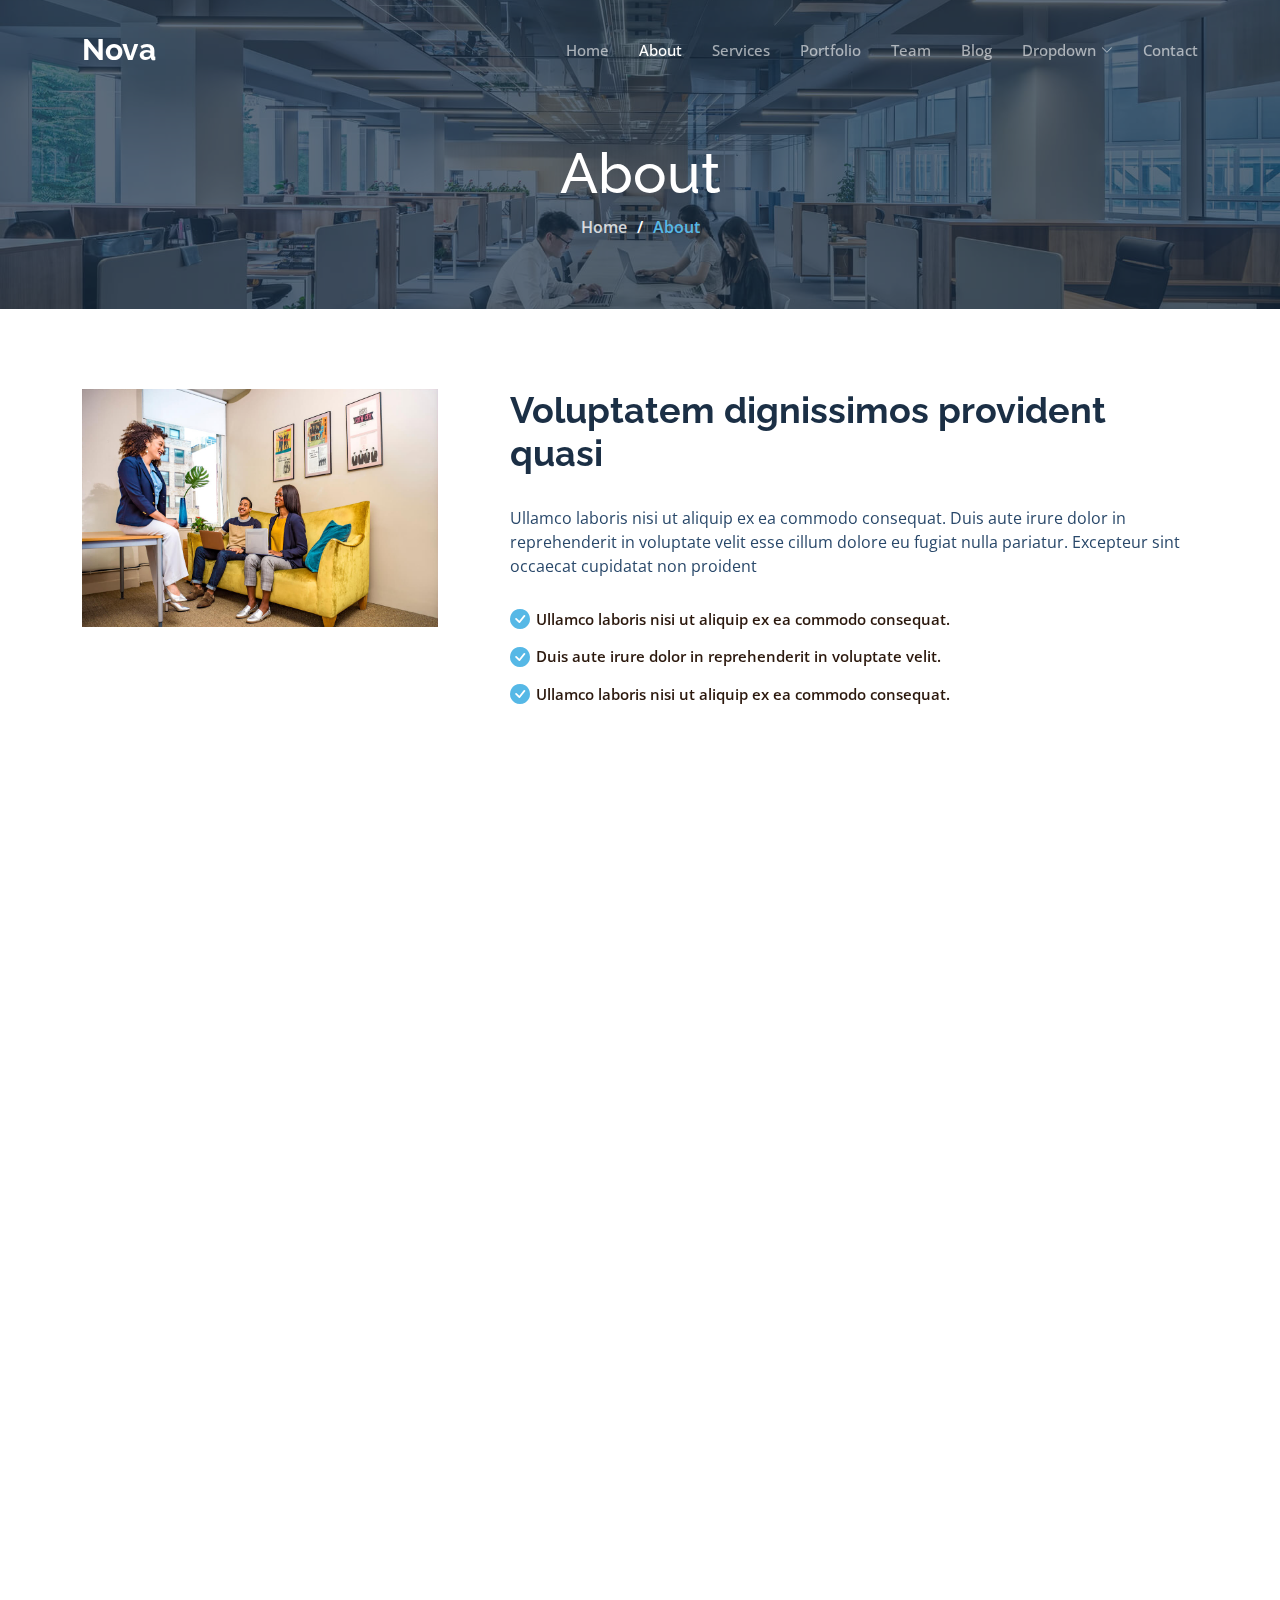
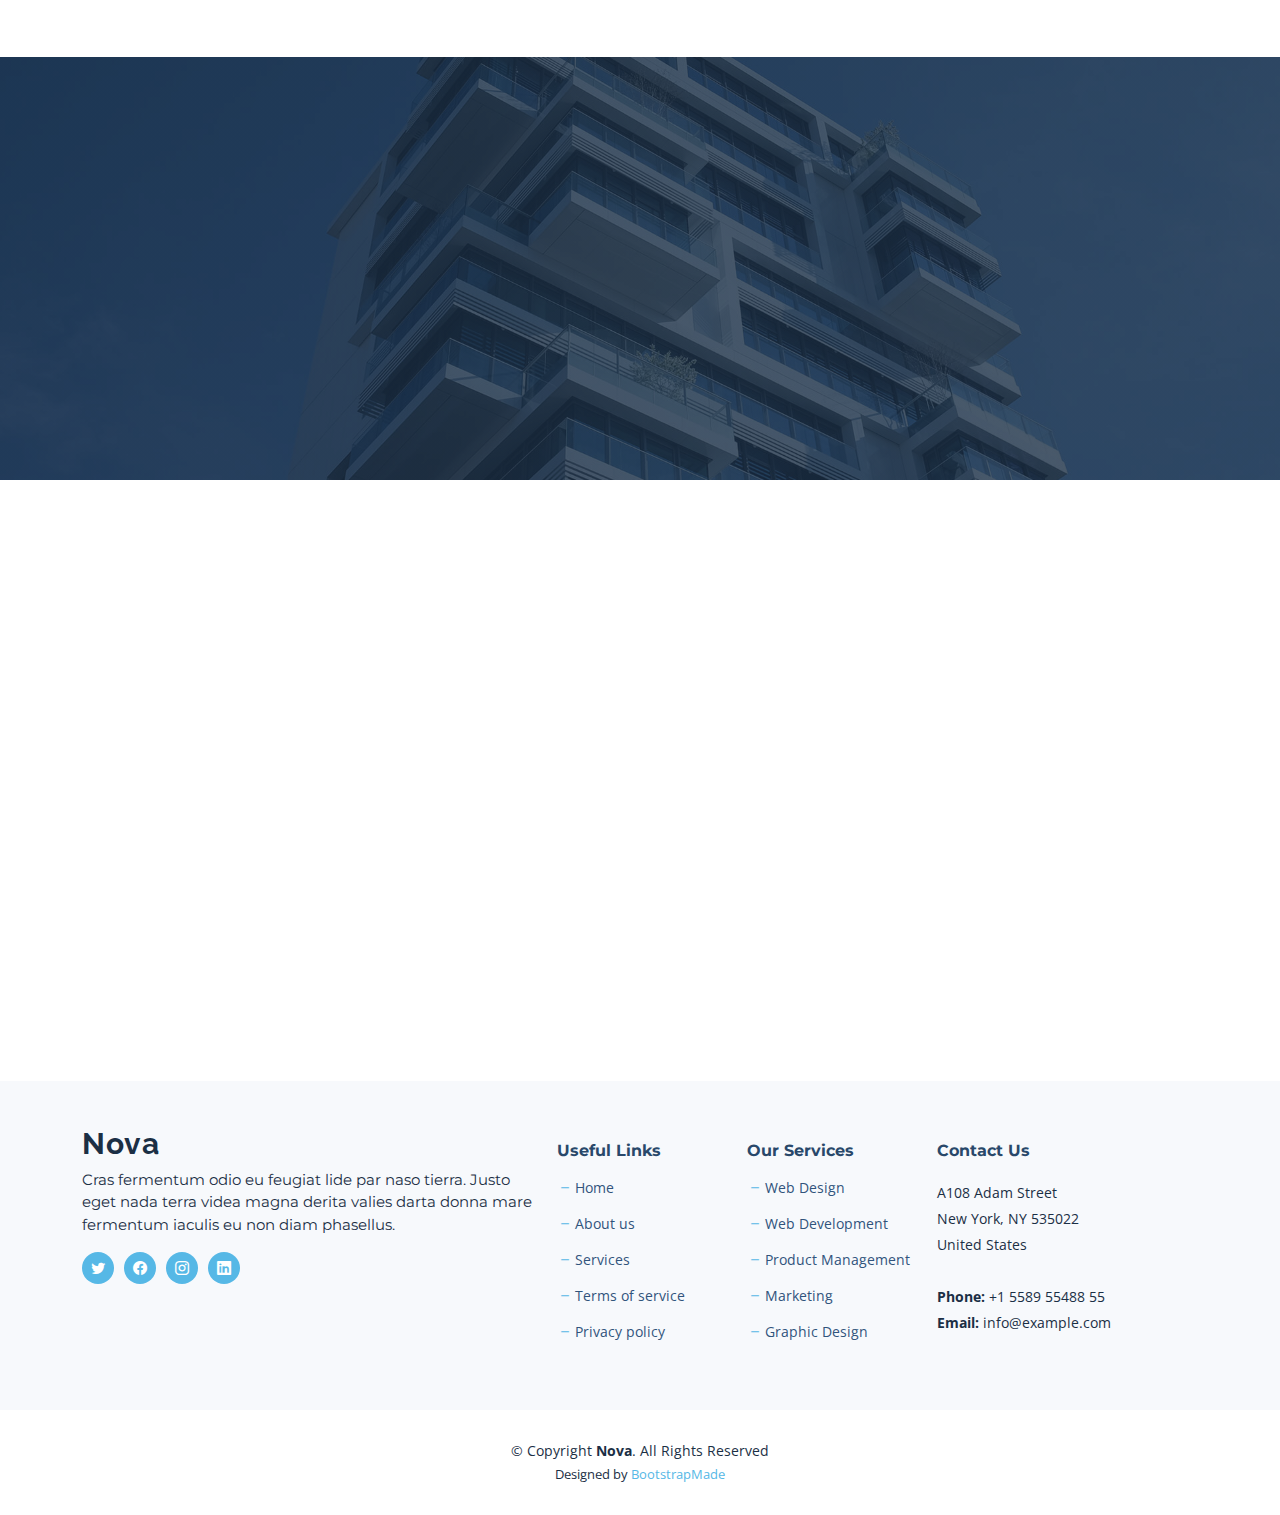
==== about.html @ 4bbf0d43 "First commit company profile" ====
<!DOCTYPE html>
<html lang="en">

<head>
  <meta charset="utf-8">
  <meta content="width=device-width, initial-scale=1.0" name="viewport">

  <title>Nova Bootstrap Template - About</title>
  <meta content="" name="description">
  <meta content="" name="keywords">

  <!-- Favicons -->
  <link href="assets/img/favicon.png" rel="icon">
  <link href="assets/img/apple-touch-icon.png" rel="apple-touch-icon">

  <!-- Google Fonts -->
  <link rel="preconnect" href="https://fonts.googleapis.com">
  <link rel="preconnect" href="https://fonts.gstatic.com" crossorigin>
  <link href="https://fonts.googleapis.com/css2?family=Open+Sans:ital,wght@0,300;0,400;0,500;0,600;0,700;1,300;1,400;1,600;1,700&family=Montserrat:ital,wght@0,300;0,400;0,500;0,600;0,700;1,300;1,400;1,500;1,600;1,700&family=Raleway:ital,wght@0,300;0,400;0,500;0,600;0,700;1,300;1,400;1,500;1,600;1,700&display=swap" rel="stylesheet">

  <!-- Vendor CSS Files -->
  <link href="assets/vendor/bootstrap/css/bootstrap.min.css" rel="stylesheet">
  <link href="assets/vendor/bootstrap-icons/bootstrap-icons.css" rel="stylesheet">
  <link href="assets/vendor/aos/aos.css" rel="stylesheet">
  <link href="assets/vendor/glightbox/css/glightbox.min.css" rel="stylesheet">
  <link href="assets/vendor/swiper/swiper-bundle.min.css" rel="stylesheet">
  <link href="assets/vendor/remixicon/remixicon.css" rel="stylesheet">

  <!-- Template Main CSS File -->
  <link href="assets/css/main.css" rel="stylesheet">

  <!-- =======================================================
  * Template Name: Nova - v1.2.1
  * Template URL: https://bootstrapmade.com/nova-bootstrap-business-template/
  * Author: BootstrapMade.com
  * License: https://bootstrapmade.com/license/
  ======================================================== -->
</head>

<body class="page-about">

  <!-- ======= Header ======= -->
  <header id="header" class="header d-flex align-items-center fixed-top">
    <div class="container-fluid container-xl d-flex align-items-center justify-content-between">

      <a href="index.html" class="logo d-flex align-items-center">
        <!-- Uncomment the line below if you also wish to use an image logo -->
        <!-- <img src="assets/img/logo.png" alt=""> -->
        <h1 class="d-flex align-items-center">Nova</h1>
      </a>

      <i class="mobile-nav-toggle mobile-nav-show bi bi-list"></i>
      <i class="mobile-nav-toggle mobile-nav-hide d-none bi bi-x"></i>

      <nav id="navbar" class="navbar">
        <ul>
          <li><a href="index.html">Home</a></li>
          <li><a href="about.html" class="active">About</a></li>
          <li><a href="services.html">Services</a></li>
          <li><a href="portfolio.html">Portfolio</a></li>
          <li><a href="team.html">Team</a></li>
          <li><a href="blog.html">Blog</a></li>
          <li class="dropdown"><a href="#"><span>Dropdown</span> <i class="bi bi-chevron-down dropdown-indicator"></i></a>
            <ul>
              <li><a href="#">Dropdown 1</a></li>
              <li class="dropdown"><a href="#"><span>Deep Dropdown</span> <i class="bi bi-chevron-down dropdown-indicator"></i></a>
                <ul>
                  <li><a href="#">Deep Dropdown 1</a></li>
                  <li><a href="#">Deep Dropdown 2</a></li>
                  <li><a href="#">Deep Dropdown 3</a></li>
                  <li><a href="#">Deep Dropdown 4</a></li>
                  <li><a href="#">Deep Dropdown 5</a></li>
                </ul>
              </li>
              <li><a href="#">Dropdown 2</a></li>
              <li><a href="#">Dropdown 3</a></li>
              <li><a href="#">Dropdown 4</a></li>
            </ul>
          </li>
          <li><a href="contact.html">Contact</a></li>
        </ul>
      </nav><!-- .navbar -->

    </div>
  </header><!-- End Header -->

  <main id="main">

    <!-- ======= Breadcrumbs ======= -->
    <div class="breadcrumbs d-flex align-items-center" style="background-image: url('assets/img/about-header.jpg');">
      <div class="container position-relative d-flex flex-column align-items-center">

        <h2>About</h2>
        <ol>
          <li><a href="index.html">Home</a></li>
          <li>About</li>
        </ol>

      </div>
    </div><!-- End Breadcrumbs -->

    <!-- ======= About Section ======= -->
    <section id="about" class="about">
      <div class="container" data-aos="fade-up">

        <div class="row gy-4" data-aos="fade-up">
          <div class="col-lg-4">
            <img src="assets/img/about.jpg" class="img-fluid" alt="">
          </div>
          <div class="col-lg-8">
            <div class="content ps-lg-5">
              <h3>Voluptatem dignissimos provident quasi</h3>
              <p>
                Ullamco laboris nisi ut aliquip ex ea commodo consequat. Duis aute irure dolor in reprehenderit in voluptate
                velit esse cillum dolore eu fugiat nulla pariatur. Excepteur sint occaecat cupidatat non proident
              </p>
              <ul>
                <li><i class="bi bi-check-circle-fill"></i> Ullamco laboris nisi ut aliquip ex ea commodo consequat.</li>
                <li><i class="bi bi-check-circle-fill"></i> Duis aute irure dolor in reprehenderit in voluptate velit.</li>
                <li><i class="bi bi-check-circle-fill"></i> Ullamco laboris nisi ut aliquip ex ea commodo consequat.</li>
              </ul>
            </div>
          </div>
        </div>

      </div>
    </section><!-- End About Section -->

    <!-- ======= Why Choose Us Section ======= -->
    <section id="why-us" class="why-us">
      <div class="container" data-aos="fade-up">

        <div class="section-header">
          <h2>Why Choose Us</h2>

        </div>

        <div class="row g-0" data-aos="fade-up" data-aos-delay="200">

          <div class="col-xl-5 img-bg" style="background-image: url('assets/img/why-us-bg.jpg')"></div>
          <div class="col-xl-7 slides  position-relative">

            <div class="slides-1 swiper">
              <div class="swiper-wrapper">

                <div class="swiper-slide">
                  <div class="item">
                    <h3 class="mb-3">Let's grow your business together</h3>
                    <h4 class="mb-3">Optio reiciendis accusantium iusto architecto at quia minima maiores quidem, dolorum.</h4>
                    <p>Lorem ipsum dolor sit amet consectetur adipisicing elit. Repellendus, ipsam perferendis asperiores explicabo vel tempore velit totam, natus nesciunt accusantium dicta quod quibusdam ipsum maiores nobis non, eum. Ullam reiciendis dignissimos laborum aut, magni voluptatem velit doloribus quas sapiente optio.</p>
                  </div>
                </div><!-- End slide item -->

                <div class="swiper-slide">
                  <div class="item">
                    <h3 class="mb-3">Unde perspiciatis ut repellat dolorem</h3>
                    <h4 class="mb-3">Amet cumque nam sed voluptas doloribus iusto. Dolorem eos aliquam quis.</h4>
                    <p>Dolorem quia fuga consectetur voluptatem. Earum consequatur nulla maxime necessitatibus cum accusamus. Voluptatem dolorem ut numquam dolorum delectus autem veritatis facilis. Et ea ut repellat ea. Facere est dolores fugiat dolor.</p>
                  </div>
                </div><!-- End slide item -->

                <div class="swiper-slide">
                  <div class="item">
                    <h3 class="mb-3">Aliquid non alias minus</h3>
                    <h4 class="mb-3">Necessitatibus voluptatibus explicabo dolores a vitae voluptatum.</h4>
                    <p>Neque voluptates aut. Soluta aut perspiciatis porro deserunt. Voluptate ut itaque velit. Aut consectetur voluptatem aspernatur sequi sit laborum. Voluptas enim dolorum fugiat aut.</p>
                  </div>
                </div><!-- End slide item -->

                <div class="swiper-slide">
                  <div class="item">
                    <h3 class="mb-3">Necessitatibus suscipit non voluptatem quibusdam</h3>
                    <h4 class="mb-3">Tempora quos est ut quia adipisci ut voluptas. Deleniti laborum soluta nihil est. Eum similique neque autem ut.</h4>
                    <p>Ut rerum et autem vel. Et rerum molestiae aut sit vel incidunt sit at voluptatem. Saepe dolorem et sed voluptate impedit. Ad et qui sint at qui animi animi rerum.</p>
                  </div>
                </div><!-- End slide item -->

              </div>
              <div class="swiper-pagination"></div>
            </div>
            <div class="swiper-button-prev"></div>
            <div class="swiper-button-next"></div>
          </div>

        </div>

      </div>
    </section><!-- End Why Choose Us Section -->

    <!-- ======= Call To Action Section ======= -->
    <section id="call-to-action" class="call-to-action">
      <div class="container" data-aos="fade-up">
        <div class="row justify-content-center">
          <div class="col-lg-6 text-center">
            <h3>Ut fugiat aliquam aut non</h3>
            <p>Duis aute irure dolor in reprehenderit in voluptate velit esse cillum dolore eu fugiat nulla pariatur. Excepteur sint occaecat cupidatat non proident.</p>
            <a class="cta-btn" href="#">Call To Action</a>
          </div>
        </div>

      </div>
    </section><!-- End Call To Action Section -->

    <!-- ======= Team Section ======= -->
    <section id="team" class="team">
      <div class="container" data-aos="fade-up">

        <div class="section-header">
          <h2>Our Team</h2>

        </div>

        <div class="row gy-4">

          <div class="col-lg-3 col-md-6" data-aos="fade-up" data-aos-delay="100">
            <div class="team-member">
              <div class="member-img">
                <img src="assets/img/team/team-1.jpg" class="img-fluid" alt="">
                <div class="social">
                  <a href=""><i class="bi bi-twitter"></i></a>
                  <a href=""><i class="bi bi-facebook"></i></a>
                  <a href=""><i class="bi bi-instagram"></i></a>
                  <a href=""><i class="bi bi-linkedin"></i></a>
                </div>
              </div>
              <div class="member-info">
                <h4>Walter White</h4>
                <span>Chief Executive Officer</span>
              </div>
            </div>
          </div><!-- End Team Member -->

          <div class="col-lg-3 col-md-6" data-aos="fade-up" data-aos-delay="200">
            <div class="team-member">
              <div class="member-img">
                <img src="assets/img/team/team-2.jpg" class="img-fluid" alt="">
                <div class="social">
                  <a href=""><i class="bi bi-twitter"></i></a>
                  <a href=""><i class="bi bi-facebook"></i></a>
                  <a href=""><i class="bi bi-instagram"></i></a>
                  <a href=""><i class="bi bi-linkedin"></i></a>
                </div>
              </div>
              <div class="member-info">
                <h4>Sarah Jhonson</h4>
                <span>Product Manager</span>
              </div>
            </div>
          </div><!-- End Team Member -->

          <div class="col-lg-3 col-md-6" data-aos="fade-up" data-aos-delay="300">
            <div class="team-member">
              <div class="member-img">
                <img src="assets/img/team/team-3.jpg" class="img-fluid" alt="">
                <div class="social">
                  <a href=""><i class="bi bi-twitter"></i></a>
                  <a href=""><i class="bi bi-facebook"></i></a>
                  <a href=""><i class="bi bi-instagram"></i></a>
                  <a href=""><i class="bi bi-linkedin"></i></a>
                </div>
              </div>
              <div class="member-info">
                <h4>William Anderson</h4>
                <span>CTO</span>
              </div>
            </div>
          </div><!-- End Team Member -->

          <div class="col-lg-3 col-md-6" data-aos="fade-up" data-aos-delay="400">
            <div class="team-member">
              <div class="member-img">
                <img src="assets/img/team/team-4.jpg" class="img-fluid" alt="">
                <div class="social">
                  <a href=""><i class="bi bi-twitter"></i></a>
                  <a href=""><i class="bi bi-facebook"></i></a>
                  <a href=""><i class="bi bi-instagram"></i></a>
                  <a href=""><i class="bi bi-linkedin"></i></a>
                </div>
              </div>
              <div class="member-info">
                <h4>Amanda Jepson</h4>
                <span>Accountant</span>
              </div>
            </div>
          </div><!-- End Team Member -->

        </div>

      </div>
    </section><!-- End Team Section -->

  </main><!-- End #main -->

  <!-- ======= Footer ======= -->
  <footer id="footer" class="footer">

    <div class="footer-content">
      <div class="container">
        <div class="row gy-4">
          <div class="col-lg-5 col-md-12 footer-info">
            <a href="index.html" class="logo d-flex align-items-center">
              <span>Nova</span>
            </a>
            <p>Cras fermentum odio eu feugiat lide par naso tierra. Justo eget nada terra videa magna derita valies darta donna mare fermentum iaculis eu non diam phasellus.</p>
            <div class="social-links d-flex  mt-3">
              <a href="#" class="twitter"><i class="bi bi-twitter"></i></a>
              <a href="#" class="facebook"><i class="bi bi-facebook"></i></a>
              <a href="#" class="instagram"><i class="bi bi-instagram"></i></a>
              <a href="#" class="linkedin"><i class="bi bi-linkedin"></i></a>
            </div>
          </div>

          <div class="col-lg-2 col-6 footer-links">
            <h4>Useful Links</h4>
            <ul>
              <li><i class="bi bi-dash"></i> <a href="#">Home</a></li>
              <li><i class="bi bi-dash"></i> <a href="#">About us</a></li>
              <li><i class="bi bi-dash"></i> <a href="#">Services</a></li>
              <li><i class="bi bi-dash"></i> <a href="#">Terms of service</a></li>
              <li><i class="bi bi-dash"></i> <a href="#">Privacy policy</a></li>
            </ul>
          </div>

          <div class="col-lg-2 col-6 footer-links">
            <h4>Our Services</h4>
            <ul>
              <li><i class="bi bi-dash"></i> <a href="#">Web Design</a></li>
              <li><i class="bi bi-dash"></i> <a href="#">Web Development</a></li>
              <li><i class="bi bi-dash"></i> <a href="#">Product Management</a></li>
              <li><i class="bi bi-dash"></i> <a href="#">Marketing</a></li>
              <li><i class="bi bi-dash"></i> <a href="#">Graphic Design</a></li>
            </ul>
          </div>

          <div class="col-lg-3 col-md-12 footer-contact text-center text-md-start">
            <h4>Contact Us</h4>
            <p>
              A108 Adam Street <br>
              New York, NY 535022<br>
              United States <br><br>
              <strong>Phone:</strong> +1 5589 55488 55<br>
              <strong>Email:</strong> info@example.com<br>
            </p>

          </div>

        </div>
      </div>
    </div>

    <div class="footer-legal">
      <div class="container">
        <div class="copyright">
          &copy; Copyright <strong><span>Nova</span></strong>. All Rights Reserved
        </div>
        <div class="credits">
          <!-- All the links in the footer should remain intact. -->
          <!-- You can delete the links only if you purchased the pro version. -->
          <!-- Licensing information: https://bootstrapmade.com/license/ -->
          <!-- Purchase the pro version with working PHP/AJAX contact form: https://bootstrapmade.com/nova-bootstrap-business-template/ -->
          Designed by <a href="https://bootstrapmade.com/">BootstrapMade</a>
        </div>
      </div>
    </div>
  </footer><!-- End Footer -->
  <!-- End Footer -->

  <a href="#" class="scroll-top d-flex align-items-center justify-content-center"><i class="bi bi-arrow-up-short"></i></a>

  <div id="preloader"></div>

  <!-- Vendor JS Files -->
  <script src="assets/vendor/bootstrap/js/bootstrap.bundle.min.js"></script>
  <script src="assets/vendor/aos/aos.js"></script>
  <script src="assets/vendor/glightbox/js/glightbox.min.js"></script>
  <script src="assets/vendor/swiper/swiper-bundle.min.js"></script>
  <script src="assets/vendor/isotope-layout/isotope.pkgd.min.js"></script>
  <script src="assets/vendor/php-email-form/validate.js"></script>

  <!-- Template Main JS File -->
  <script src="assets/js/main.js"></script>

</body>

</html>
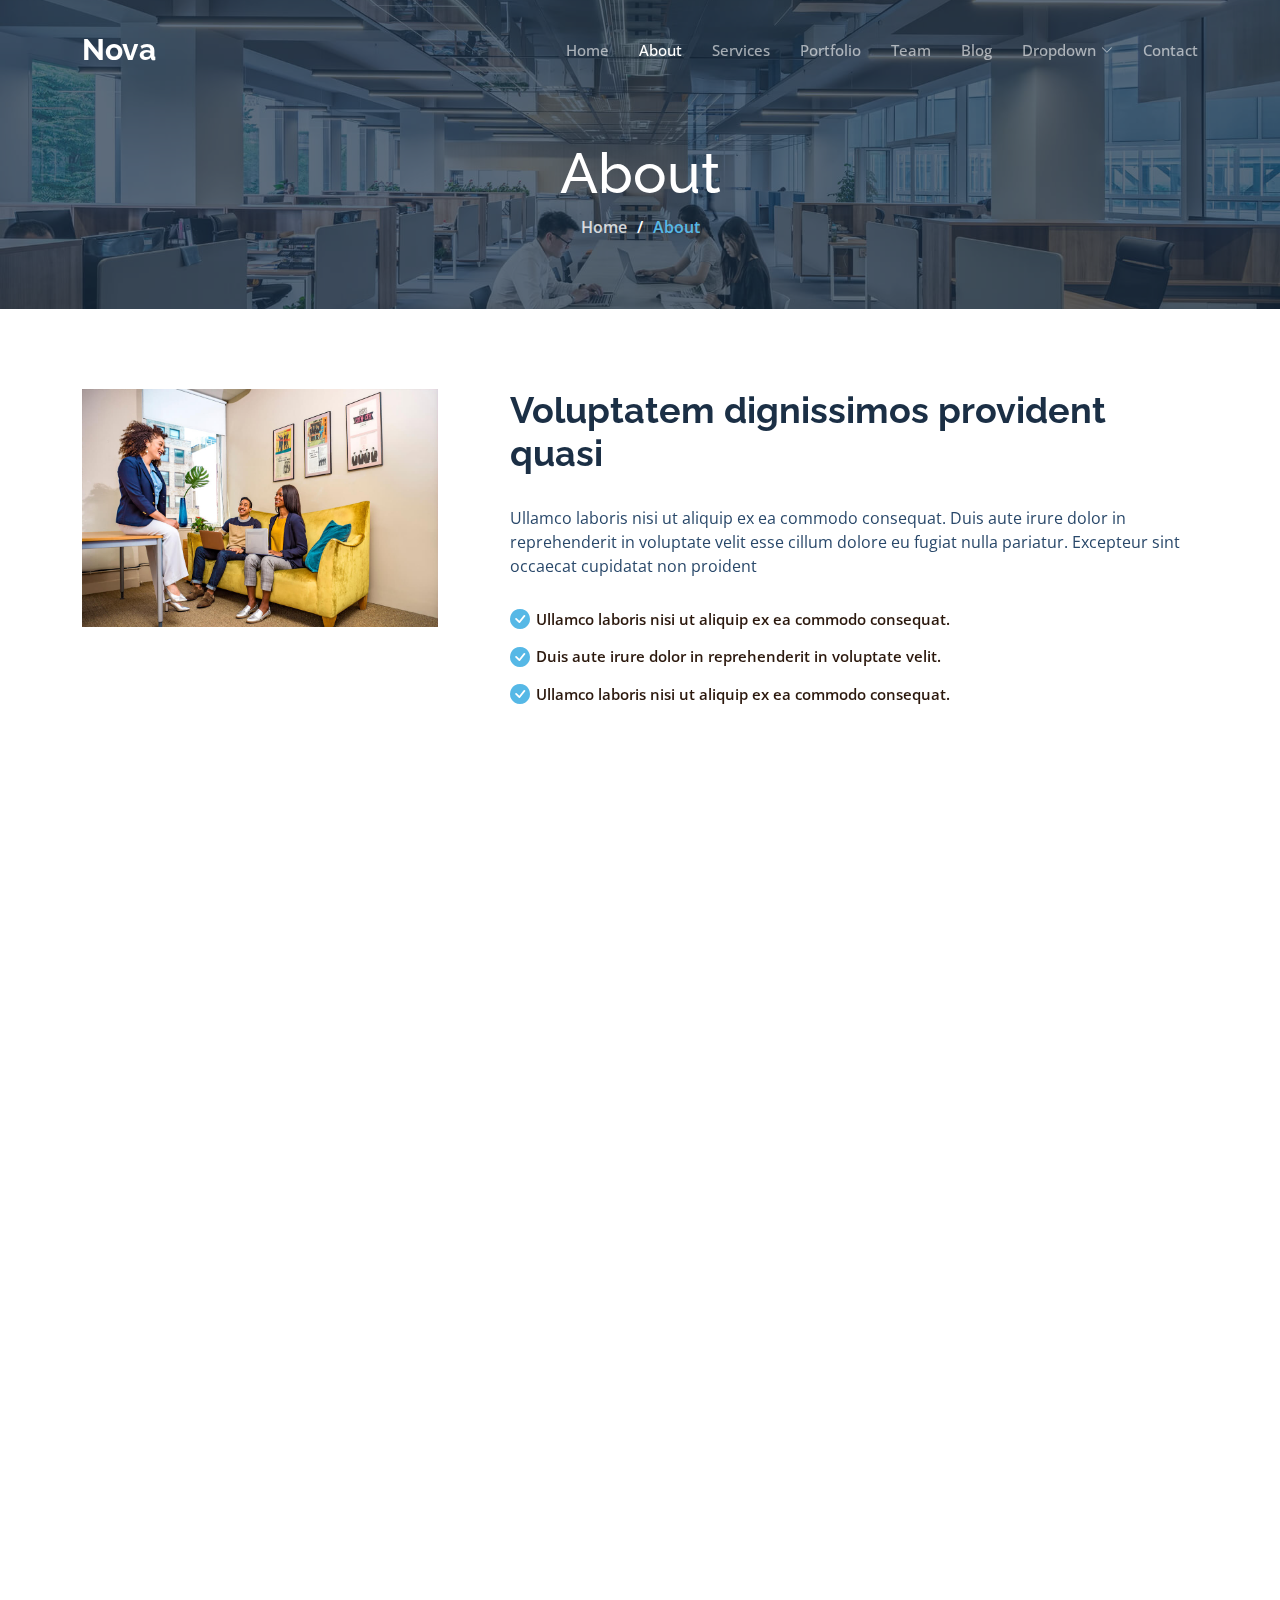
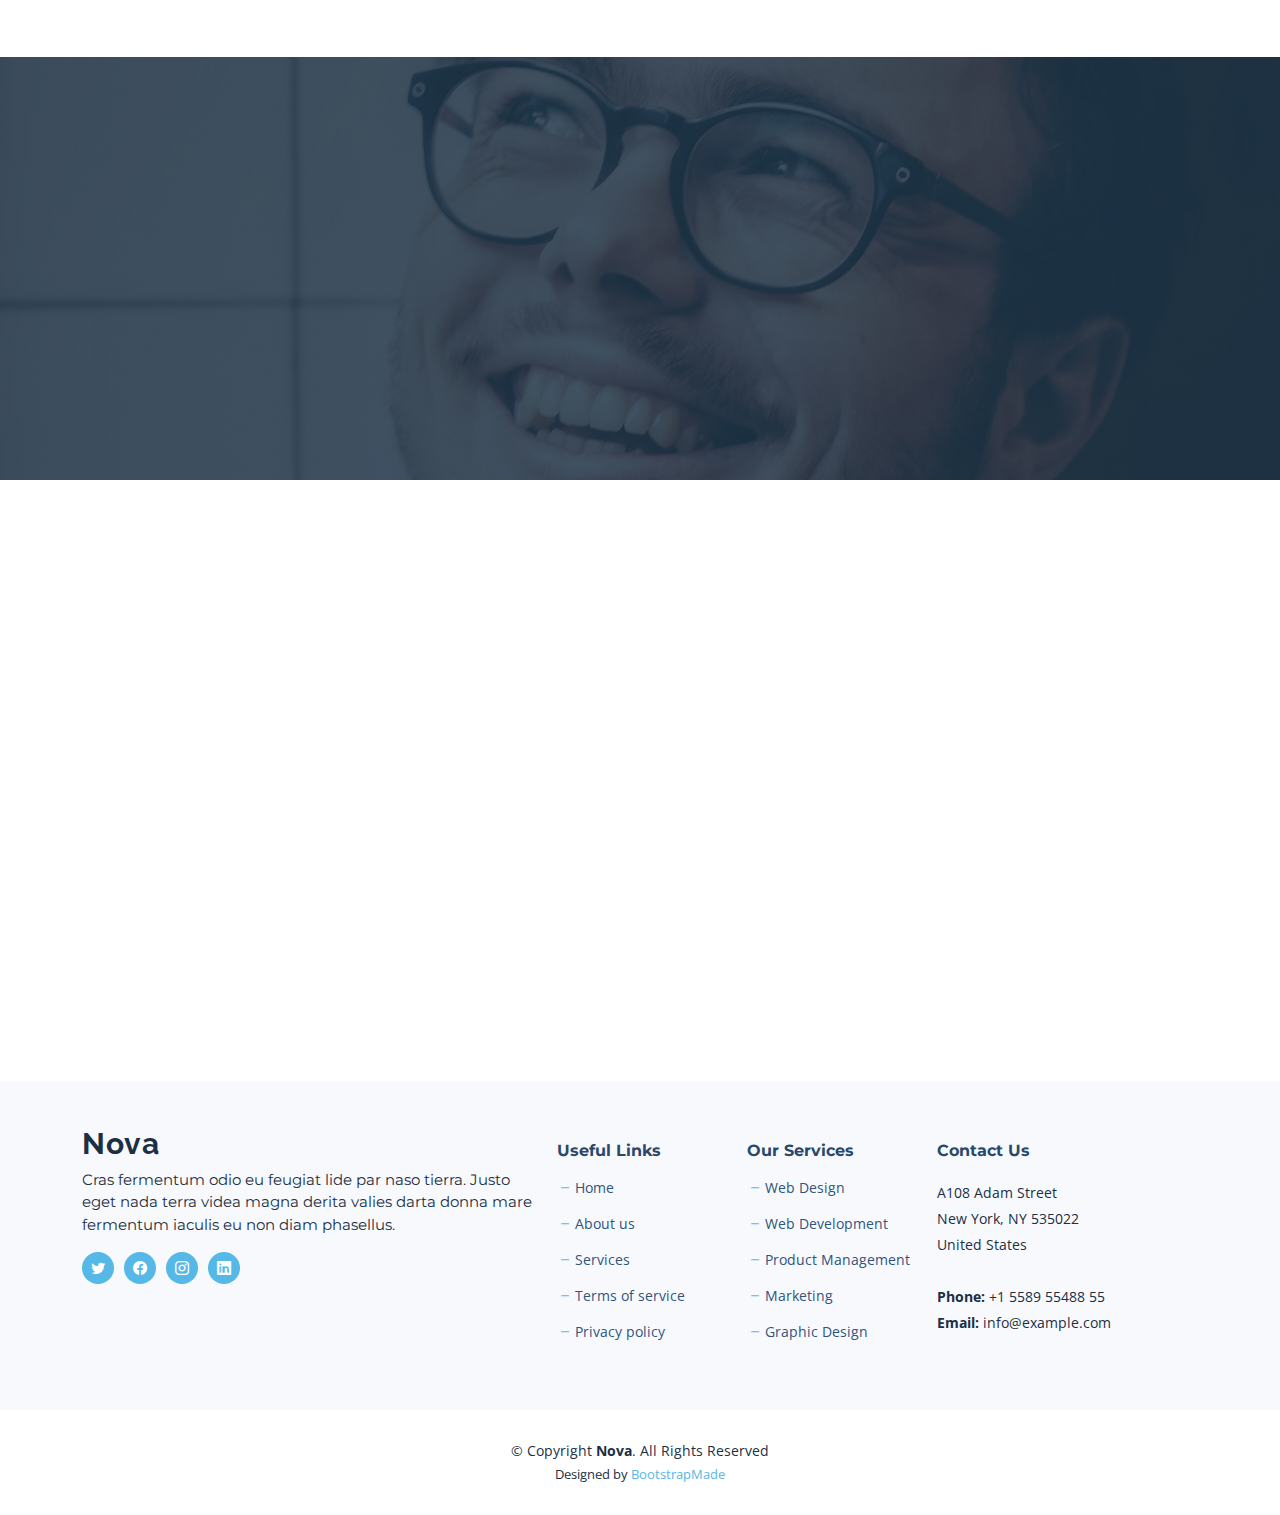
==== commit abd0adf5: "second commit" ====
--- a/about.html
+++ b/about.html
@@ -137,7 +137,7 @@
 
         <div class="row g-0" data-aos="fade-up" data-aos-delay="200">
 
-          <div class="col-xl-5 img-bg" style="background-image: url('assets/img/why-us-bg.jpg')"></div>
+          <div class="col-xl-5 img-bg" style="background-image: url('assets/img/why1-us-bg.jpg')"></div>
           <div class="col-xl-7 slides  position-relative">
 
             <div class="slides-1 swiper">
--- a/assets/css/main.css
+++ b/assets/css/main.css
@@ -505,7 +505,7 @@
 .hero {
   width: 100%;
   min-height: 100vh;
-  background: url("../img/hero-bg.jpg") top center;
+  background: url("../img/nastya-bg.jpg") top center;
   background-size: cover;
   position: relative;
   padding: 120px 0;
@@ -771,7 +771,7 @@
 # Call To Action Section
 --------------------------------------------------------------*/
 .call-to-action {
-  background: linear-gradient(rgba(27, 47, 69, 0.8), rgba(27, 47, 69, 0.8)), url("../img/cta-bg.jpg") center center;
+  background: linear-gradient(rgba(27, 47, 69, 0.8), rgba(27, 47, 69, 0.8)), url("../img/cta1-bg.jpg") center center;
   background-size: cover;
   padding: 100px 0;
 }
